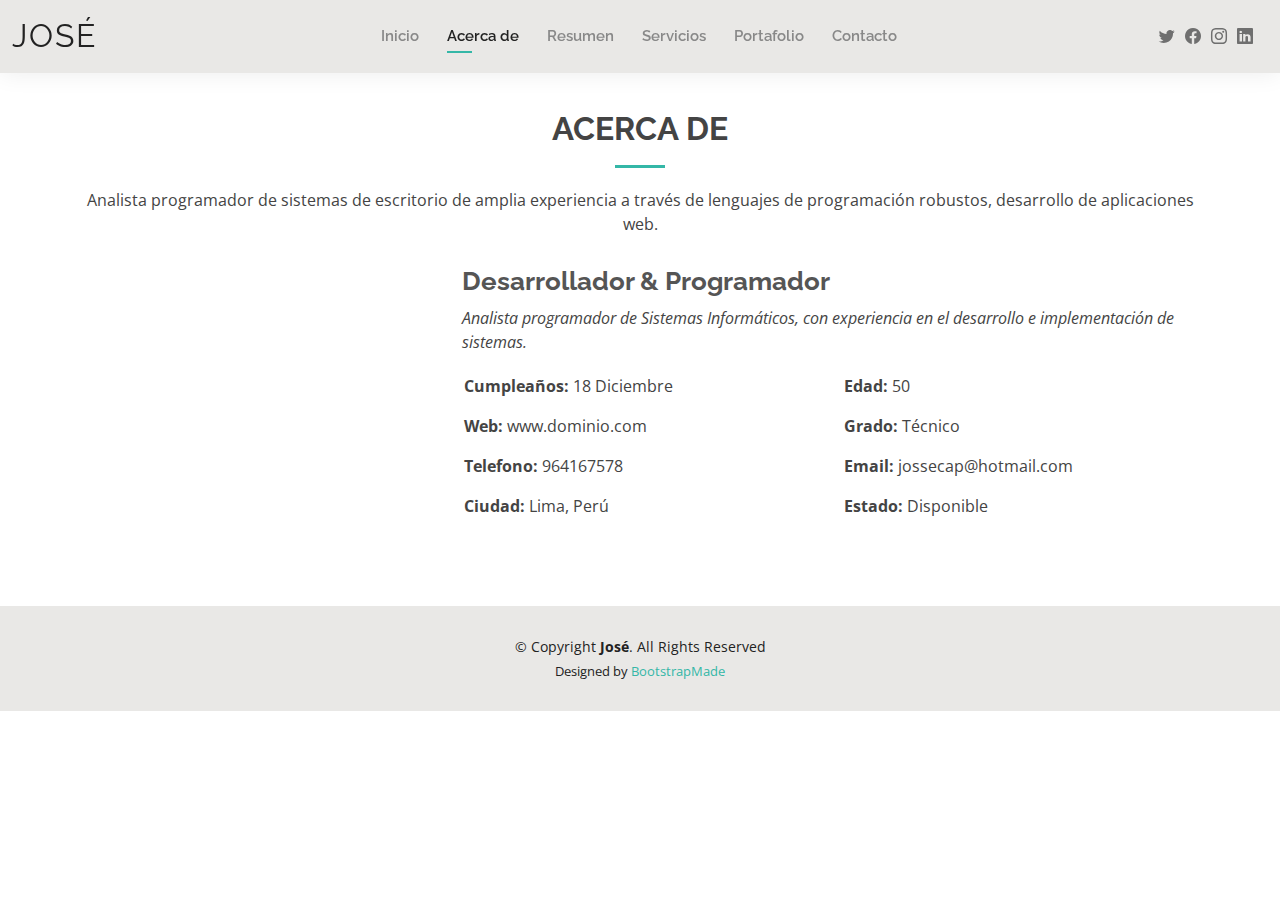
==== about.html @ 846eb193 "Se agrega el proyecto" ====
<!DOCTYPE html>
<html lang="en">

<head>
  <meta charset="utf-8">
  <meta content="width=device-width, initial-scale=1.0" name="viewport">

  <title>Acerca de - José Balcázar Template</title>
  <meta content="" name="description">
  <meta content="" name="keywords">

  <!-- Favicons -->
  <link href="assets/img/favicon.png" rel="icon">
  <link href="assets/img/apple-touch-icon.png" rel="apple-touch-icon">

  <!-- Google Fonts -->
  <link href="https://fonts.googleapis.com/css?family=Open+Sans:300,300i,400,400i,600,600i,700,700i|Raleway:300,300i,400,400i,500,500i,600,600i,700,700i|Poppins:300,300i,400,400i,500,500i,600,600i,700,700i" rel="stylesheet">

  <!-- Vendor CSS Files -->
  <link href="assets/vendor/aos/aos.css" rel="stylesheet">
  <link href="assets/vendor/bootstrap/css/bootstrap.min.css" rel="stylesheet">
  <link href="assets/vendor/bootstrap-icons/bootstrap-icons.css" rel="stylesheet">
  <link href="assets/vendor/boxicons/css/boxicons.min.css" rel="stylesheet">
  <link href="assets/vendor/glightbox/css/glightbox.min.css" rel="stylesheet">
  <link href="assets/vendor/swiper/swiper-bundle.min.css" rel="stylesheet">

  <!-- Template Main CSS File -->
  <link href="assets/css/style.css" rel="stylesheet">

  <!-- =======================================================
  * Template Name: Kelly
  * Template URL: https://bootstrapmade.com/kelly-free-bootstrap-cv-resume-html-template/
  * Updated: Mar 17 2024 with Bootstrap v5.3.3
  * Author: BootstrapMade.com
  * License: https://bootstrapmade.com/license/
  ======================================================== -->
</head>

<body>

  <!-- ======= Header ======= -->
  <header id="header" class="fixed-top">
    <div class="container-fluid d-flex justify-content-between align-items-center">

      <h1 class="logo me-auto me-lg-0"><a href="index.html">José</a></h1>
      <!-- Uncomment below if you prefer to use an image logo -->
      <!-- <a href="index.html" class="logo"><img src="assets/img/logo.png" alt="" class="img-fluid"></a>-->

      <nav id="navbar" class="navbar order-last order-lg-0">
        <ul>
          <li><a href="index.html">Inicio</a></li>
          <li><a class="active" href="about.html">Acerca de</a></li>
          <li><a href="resume.html">Resumen</a></li>
          <li><a href="services.html">Servicios</a></li>
          <li><a href="portfolio.html">Portafolio</a></li>
          <li><a href="contact.html">Contacto</a></li>
        </ul>
        <i class="bi bi-list mobile-nav-toggle"></i>
      </nav><!-- .navbar -->

      <div class="header-social-links">
        <a href="#" class="twitter"><i class="bi bi-twitter"></i></a>
        <a href="#" class="facebook"><i class="bi bi-facebook"></i></a>
        <a href="#" class="instagram"><i class="bi bi-instagram"></i></a>
        <a href="#" class="linkedin"><i class="bi bi-linkedin"></i></i></a>
      </div>

    </div>

  </header><!-- End Header -->

  <main id="main">

    <!-- ======= About Section ======= -->
    <section id="about" class="about">
      <div class="container" data-aos="fade-up">

        <div class="section-title">
          <h2>Acerca de</h2>
          <p>Analista programador de sistemas de escritorio de amplia experiencia a través de lenguajes de programación robustos, desarrollo de aplicaciones web.</p>
        </div>

        <div class="row">
          <div class="col-lg-4">
            <img src="assets/img/sistemas07.jpg" class="img-fluid" alt="">
          </div>
          <div class="col-lg-8 pt-4 pt-lg-0 content">
            <h3>Desarrollador &amp; Programador</h3>
            <p class="fst-italic">
              Analista programador de Sistemas Informáticos, con experiencia en el desarrollo e implementación de sistemas.
            </p>
            <div class="row">
              <div class="col-lg-6">
                <ul>
                  <li><i class="bi bi-rounded-right"></i> <strong>Cumpleaños:</strong> 18 Diciembre</li>
                  <li><i class="bi bi-rounded-right"></i> <strong>Web:</strong> www.dominio.com</li>
                  <li><i class="bi bi-rounded-right"></i> <strong>Telefono:</strong> 964167578</li>
                  <li><i class="bi bi-rounded-right"></i> <strong>Ciudad:</strong> Lima, Perú</li>
                </ul>
              </div>
              <div class="col-lg-6">
                <ul>
                  <li><i class="bi bi-rounded-right"></i> <strong>Edad:</strong> 50</li>
                  <li><i class="bi bi-rounded-right"></i> <strong>Grado:</strong> Técnico</li>
                  <li><i class="bi bi-rounded-right"></i> <strong>Email:</strong> jossecap@hotmail.com</li>
                  <li><i class="bi bi-rounded-right"></i> <strong>Estado:</strong> Disponible</li>
                </ul>
              </div>
            </div>
            <p>
              <!-- Analista programador de Sistemas Informáticos, con experiencia en el desarrollo e implementación de sistemas de escritorio. -->
            </p>
          </div>
        </div>

      </div>
    </section><!-- End About Section -->

    <!-- ======= Skills Section ======= -->
    <!-- <section id="skills" class="skills">
      <div class="container" data-aos="fade-up">

        <div class="section-title">
          <h2>Skills</h2>
          <p>Magnam dolores commodi suscipit. Necessitatibus eius consequatur ex aliquid fuga eum quidem. Sit sint consectetur velit. Quisquam quos quisquam cupiditate. Et nemo qui impedit suscipit alias ea. Quia fugiat sit in iste officiis commodi quidem hic quas.</p>
        </div>

        <div class="row skills-content">

          <div class="col-lg-6">

            <div class="progress">
              <span class="skill">HTML <i class="val">100%</i></span>
              <div class="progress-bar-wrap">
                <div class="progress-bar" role="progressbar" aria-valuenow="100" aria-valuemin="0" aria-valuemax="100"></div>
              </div>
            </div>

            <div class="progress">
              <span class="skill">CSS <i class="val">90%</i></span>
              <div class="progress-bar-wrap">
                <div class="progress-bar" role="progressbar" aria-valuenow="90" aria-valuemin="0" aria-valuemax="100"></div>
              </div>
            </div>

            <div class="progress">
              <span class="skill">JavaScript <i class="val">75%</i></span>
              <div class="progress-bar-wrap">
                <div class="progress-bar" role="progressbar" aria-valuenow="75" aria-valuemin="0" aria-valuemax="100"></div>
              </div>
            </div>

          </div>

          <div class="col-lg-6">

            <div class="progress">
              <span class="skill">PHP <i class="val">80%</i></span>
              <div class="progress-bar-wrap">
                <div class="progress-bar" role="progressbar" aria-valuenow="80" aria-valuemin="0" aria-valuemax="100"></div>
              </div>
            </div>

            <div class="progress">
              <span class="skill">WordPress/CMS <i class="val">90%</i></span>
              <div class="progress-bar-wrap">
                <div class="progress-bar" role="progressbar" aria-valuenow="90" aria-valuemin="0" aria-valuemax="100"></div>
              </div>
            </div>

            <div class="progress">
              <span class="skill">Photoshop <i class="val">55%</i></span>
              <div class="progress-bar-wrap">
                <div class="progress-bar" role="progressbar" aria-valuenow="55" aria-valuemin="0" aria-valuemax="100"></div>
              </div>
            </div>

          </div>

        </div>

      </div>
    </section> -->
    <!-- End Skills Section -->

    <!-- ======= Facts Section ======= -->
    <!-- <section id="facts" class="facts">
      <div class="container" data-aos="fade-up">

        <div class="section-title">
          <h2>Facts</h2>
          <p>Magnam dolores commodi suscipit. Necessitatibus eius consequatur ex aliquid fuga eum quidem. Sit sint consectetur velit. Quisquam quos quisquam cupiditate. Et nemo qui impedit suscipit alias ea. Quia fugiat sit in iste officiis commodi quidem hic quas.</p>
        </div>

        <div class="row counters">

          <div class="col-lg-3 col-6 text-center">
            <span data-purecounter-start="0" data-purecounter-end="232" data-purecounter-duration="1" class="purecounter"></span>
            <p>Clients</p>
          </div>

          <div class="col-lg-3 col-6 text-center">
            <span data-purecounter-start="0" data-purecounter-end="521" data-purecounter-duration="1" class="purecounter"></span>
            <p>Projects</p>
          </div>

          <div class="col-lg-3 col-6 text-center">
            <span data-purecounter-start="0" data-purecounter-end="1463" data-purecounter-duration="1" class="purecounter"></span>
            <p>Hours Of Support</p>
          </div>

          <div class="col-lg-3 col-6 text-center">
            <span data-purecounter-start="0" data-purecounter-end="15" data-purecounter-duration="1" class="purecounter"></span>
            <p>Hard Workers</p>
          </div>

        </div>

      </div>
    </section> -->
    <!-- End Facts Section -->

    <!-- ======= Testimonials Section ======= -->
    <!-- <section id="testimonials" class="testimonials">
      <div class="container" data-aos="fade-up">

        <div class="section-title">
          <h2>Testimonios</h2>
          <p>Magnam dolores commodi suscipit. Necessitatibus eius consequatur ex aliquid fuga eum quidem. Sit sint consectetur velit. Quisquam quos quisquam cupiditate. Et nemo qui impedit suscipit alias ea. Quia fugiat sit in iste officiis commodi quidem hic quas.</p>
        </div>

        <div class="testimonials-slider swiper" data-aos="fade-up" data-aos-delay="100">
          <div class="swiper-wrapper">

            <div class="swiper-slide">
              <div class="testimonial-item">
                <img src="assets/img/testimonials/testimonials-1.jpg" class="testimonial-img" alt="">
                <h3>Saul Goodman</h3>
                <h4>Ceo &amp; Founder</h4>
                <p>
                  <i class="bx bxs-quote-alt-left quote-icon-left"></i>
                  Proin iaculis purus consequat sem cure digni ssim donec porttitora entum suscipit rhoncus. Accusantium quam, ultricies eget id, aliquam eget nibh et. Maecen aliquam, risus at semper.
                  <i class="bx bxs-quote-alt-right quote-icon-right"></i>
                </p>
              </div>
            </div>
            

            <div class="swiper-slide">
              <div class="testimonial-item">
                <img src="assets/img/testimonials/testimonials-2.jpg" class="testimonial-img" alt="">
                <h3>Sara Wilsson</h3>
                <h4>Designer</h4>
                <p>
                  <i class="bx bxs-quote-alt-left quote-icon-left"></i>
                  Export tempor illum tamen malis malis eram quae irure esse labore quem cillum quid cillum eram malis quorum velit fore eram velit sunt aliqua noster fugiat irure amet legam anim culpa.
                  <i class="bx bxs-quote-alt-right quote-icon-right"></i>
                </p>
              </div>
            </div>

            <div class="swiper-slide">
              <div class="testimonial-item">
                <img src="assets/img/testimonials/testimonials-3.jpg" class="testimonial-img" alt="">
                <h3>Jena Karlis</h3>
                <h4>Store Owner</h4>
                <p>
                  <i class="bx bxs-quote-alt-left quote-icon-left"></i>
                  Enim nisi quem export duis labore cillum quae magna enim sint quorum nulla quem veniam duis minim tempor labore quem eram duis noster aute amet eram fore quis sint minim.
                  <i class="bx bxs-quote-alt-right quote-icon-right"></i>
                </p>
              </div>
            </div>

            <div class="swiper-slide">
              <div class="testimonial-item">
                <img src="assets/img/testimonials/testimonials-4.jpg" class="testimonial-img" alt="">
                <h3>Matt Brandon</h3>
                <h4>Freelancer</h4>
                <p>
                  <i class="bx bxs-quote-alt-left quote-icon-left"></i>
                  Fugiat enim eram quae cillum dolore dolor amet nulla culpa multos export minim fugiat minim velit minim dolor enim duis veniam ipsum anim magna sunt elit fore quem dolore labore illum veniam.
                  <i class="bx bxs-quote-alt-right quote-icon-right"></i>
                </p>
              </div>
            </div>

            <div class="swiper-slide">
              <div class="testimonial-item">
                <img src="assets/img/testimonials/testimonials-5.jpg" class="testimonial-img" alt="">
                <h3>John Larson</h3>
                <h4>Entrepreneur</h4>
                <p>
                  <i class="bx bxs-quote-alt-left quote-icon-left"></i>
                  Quis quorum aliqua sint quem legam fore sunt eram irure aliqua veniam tempor noster veniam enim culpa labore duis sunt culpa nulla illum cillum fugiat legam esse veniam culpa fore nisi cillum quid.
                  <i class="bx bxs-quote-alt-right quote-icon-right"></i>
                </p>
              </div>
            </div>

          </div>
          <div class="swiper-pagination"></div>
        </div>

      </div>
    </section> -->
    <!-- End Testimonials Section -->

  </main><!-- End #main -->

  <!-- ======= Footer ======= -->
  <footer id="footer">
    <div class="container">
      <div class="copyright">
        &copy; Copyright <strong><span>José</span></strong>. All Rights Reserved
      </div>
      <div class="credits">
        <!-- All the links in the footer should remain intact. -->
        <!-- You can delete the links only if you purchased the pro version. -->
        <!-- Licensing information: https://bootstrapmade.com/license/ -->
        <!-- Purchase the pro version with working PHP/AJAX contact form: https://bootstrapmade.com/kelly-free-bootstrap-cv-resume-html-template/ -->
        Designed by <a href="https://bootstrapmade.com/">BootstrapMade</a>
      </div>
    </div>
  </footer><!-- End  Footer -->

  <div id="preloader"></div>
  <a href="#" class="back-to-top d-flex align-items-center justify-content-center"><i class="bi bi-arrow-up-short"></i></a>

  <!-- Vendor JS Files -->
  <script src="assets/vendor/purecounter/purecounter_vanilla.js"></script>
  <script src="assets/vendor/aos/aos.js"></script>
  <script src="assets/vendor/bootstrap/js/bootstrap.bundle.min.js"></script>
  <script src="assets/vendor/glightbox/js/glightbox.min.js"></script>
  <script src="assets/vendor/isotope-layout/isotope.pkgd.min.js"></script>
  <script src="assets/vendor/swiper/swiper-bundle.min.js"></script>
  <script src="assets/vendor/waypoints/noframework.waypoints.js"></script>
  <script src="assets/vendor/php-email-form/validate.js"></script>

  <!-- Template Main JS File -->
  <script src="assets/js/main.js"></script>

</body>

</html>
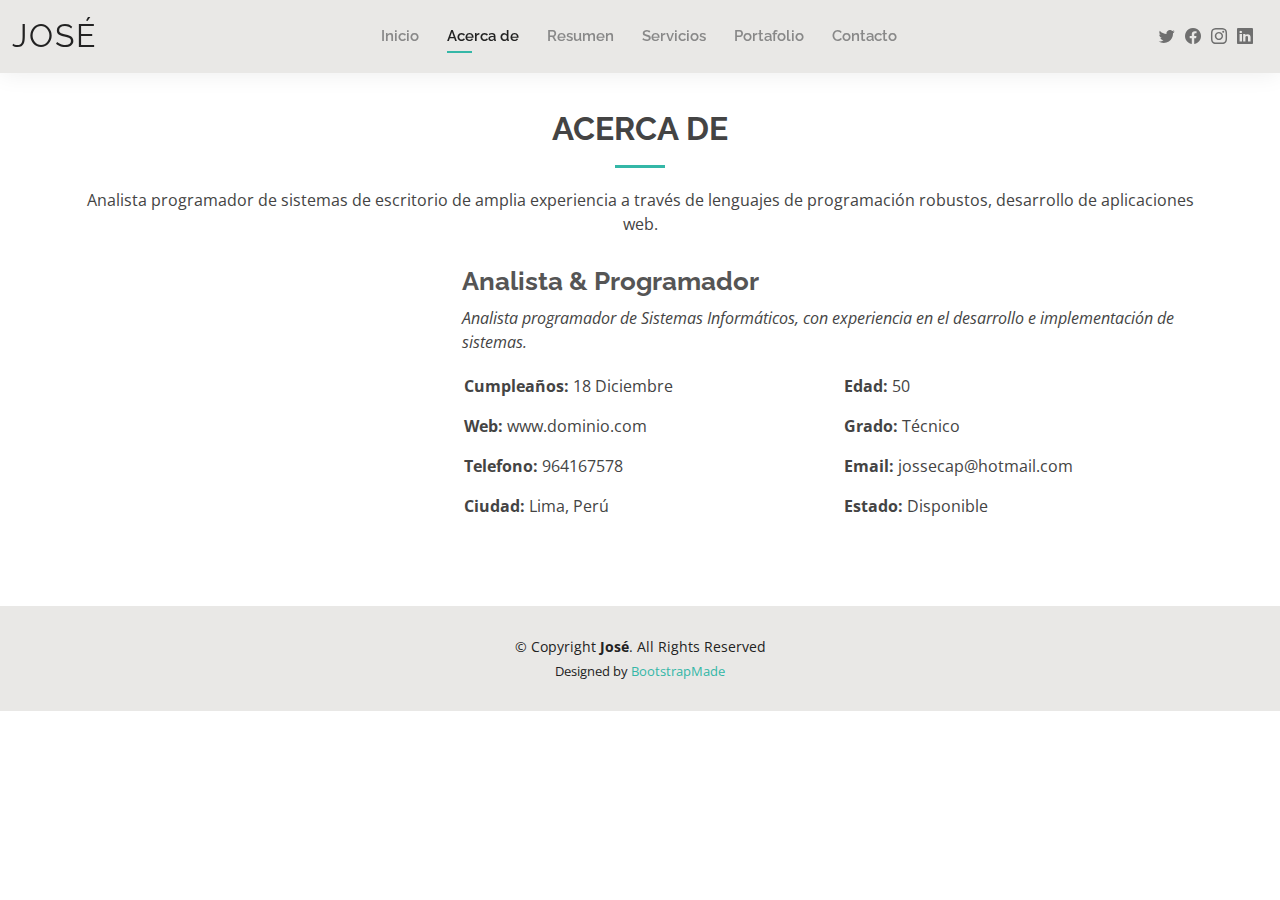
==== commit 30d1efac: "Actualizacion de nombre de imagenes" ====
--- a/about.html
+++ b/about.html
@@ -85,7 +85,7 @@
             <img src="assets/img/sistemas07.jpg" class="img-fluid" alt="">
           </div>
           <div class="col-lg-8 pt-4 pt-lg-0 content">
-            <h3>Desarrollador &amp; Programador</h3>
+            <h3>Analista &amp; Programador</h3>
             <p class="fst-italic">
               Analista programador de Sistemas Informáticos, con experiencia en el desarrollo e implementación de sistemas.
             </p>
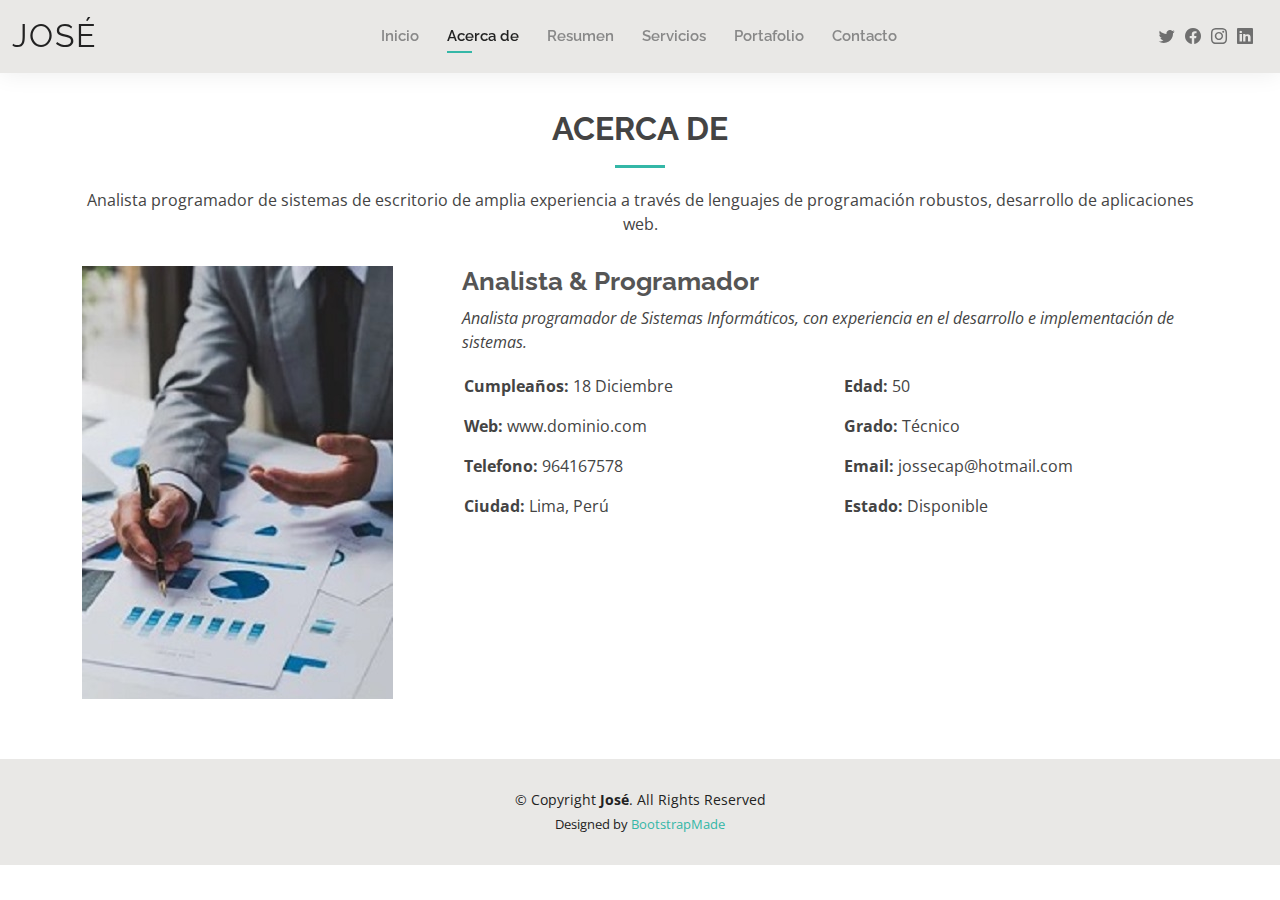
==== commit 4a22bd60: "Actualizacion de nombres de imagenes" ====
--- a/about.html
+++ b/about.html
@@ -82,7 +82,7 @@
 
         <div class="row">
           <div class="col-lg-4">
-            <img src="assets/img/sistemas07.jpg" class="img-fluid" alt="">
+            <img src="./assets/img/sistemas02.jpg" class="img-fluid" alt="">
           </div>
           <div class="col-lg-8 pt-4 pt-lg-0 content">
             <h3>Analista &amp; Programador</h3>
--- a/assets/css/style.css
+++ b/assets/css/style.css
@@ -421,7 +421,7 @@
 #hero {
   width: 100%;
   height: 100vh;
-  background: url("../img/sistemas01.jpg") top right;
+  background: url("../img/sistemas00.jpg") top right;
   background-size: cover;
 }
 
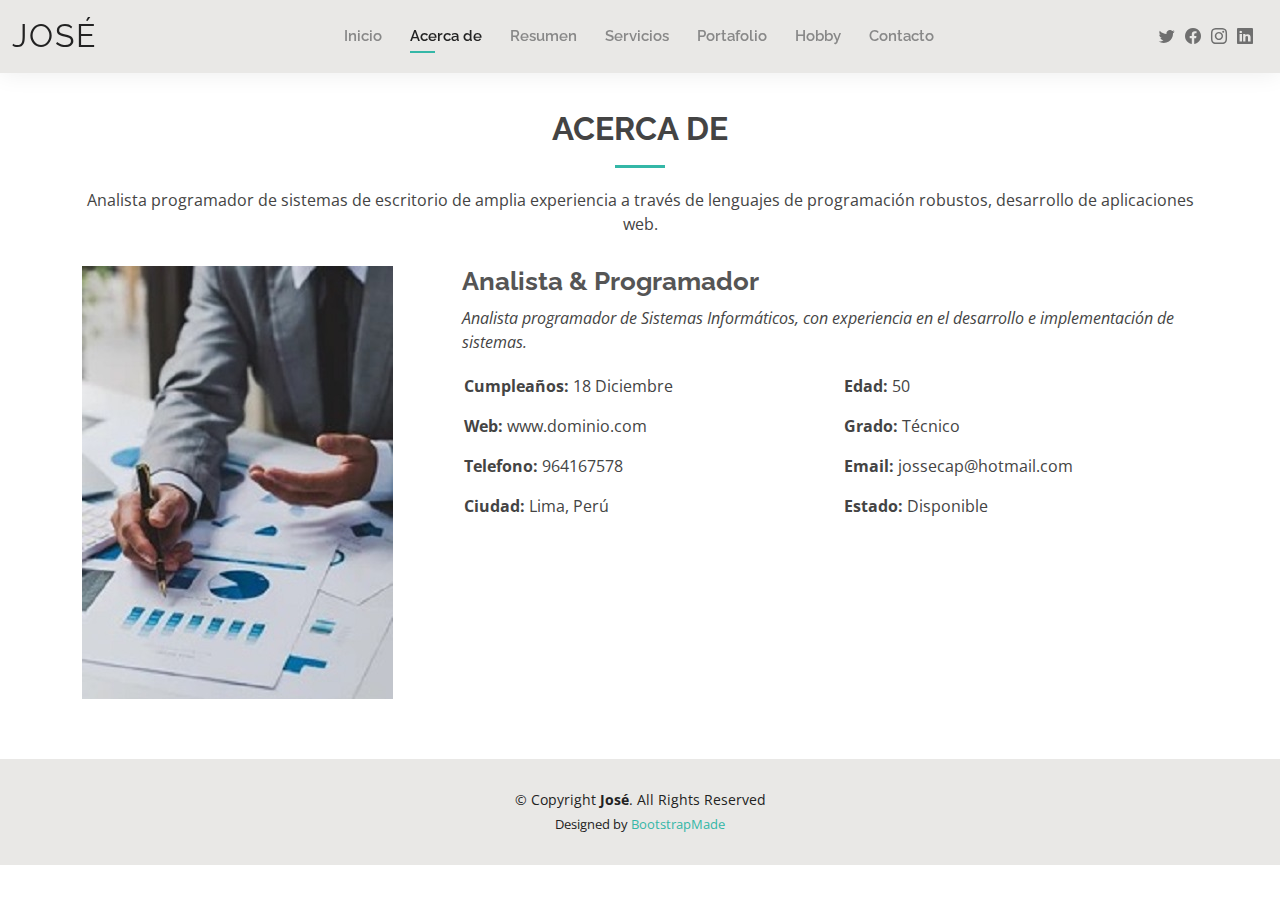
==== commit 195d2cb7: "Se agrego enlace de hobby" ====
--- a/about.html
+++ b/about.html
@@ -53,6 +53,7 @@
           <li><a href="resume.html">Resumen</a></li>
           <li><a href="services.html">Servicios</a></li>
           <li><a href="portfolio.html">Portafolio</a></li>
+          <li><a href="hobby.html">Hobby</a></li>          
           <li><a href="contact.html">Contacto</a></li>
         </ul>
         <i class="bi bi-list mobile-nav-toggle"></i>
